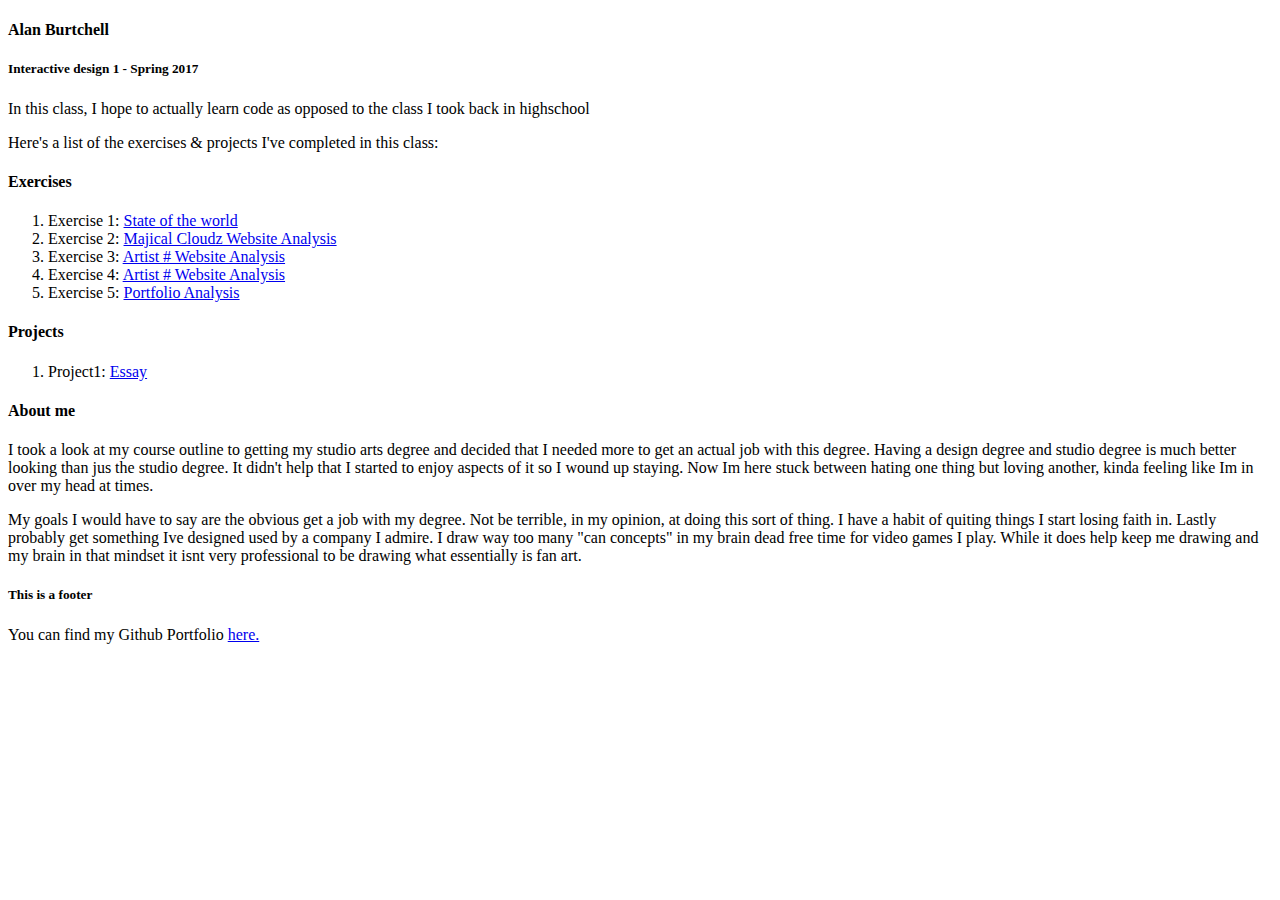
==== index.html @ 80079498 "stuff" ====
<!DOCTYPE html>
<html lang="en">
    <head>
        <title>Alan Burtchell - ID1 SPRING 2017</title>
    </head>
    <body>
        <header>
            <h4>Alan Burtchell</h4>
            <h5>Interactive design 1 - Spring 2017</h5>
            <p>In this class, I hope to actually learn code as opposed to the class I took back in highschool</p>
        </header>
        <p>Here's a list of the exercises & projects I've completed in this class:</p>
        <section>
            <h4>Exercises</h4>
            <ol>
                <li>Exercise 1: <a href="exercises/exercises1.html">State of the world</a></li>
                <li>Exercise 2: <a href="exercises/exercises2.html">Majical Cloudz Website Analysis</a></li>
                <li>Exercise 3: <a href="exercises/exercises3.html">Artist # Website Analysis</a></li>
                <li>Exercise 4: <a href="exercises/exercises4.html">Artist # Website Analysis</a></li>
                <li>Exercise 5: <a href="exercises/Website%20Analysis.html"> Portfolio Analysis</a></li>
            </ol>
        </section>
        <section>
            <h4>Projects</h4>
            <ol>
                <li>Project1: <a href="project1/index.html">Essay</a></li>
            </ol>
        </section>
        <section>
            <h4>About me</h4>
            <p>I took a look at my course outline to getting my studio arts degree and decided that I needed more to get an actual job with this degree. Having a design degree and studio degree is much better looking than jus the studio degree. It didn't help that I started to enjoy aspects of it so I wound up staying. Now Im here stuck between hating one thing but loving another, kinda feeling like Im in over my head at times.</p>
            <p>My goals I would have to say are the obvious get a job with my degree. Not be terrible, in my opinion, at doing this sort of thing. I have a habit of quiting things I start losing faith in. Lastly probably get something Ive designed used by a company I admire. I draw way too many "can concepts" in my brain dead free time for video games I play. While it does help keep me drawing and my brain in that mindset it isnt very professional to be drawing what essentially is fan art.</p>
        </section>
        <footer>
            <h5>This is a footer</h5>
            <p>You can find my Github Portfolio <a href="http://github.com/alanburtchell" target="_blank">here.</a></p>
        </footer>
    </body>
</html>
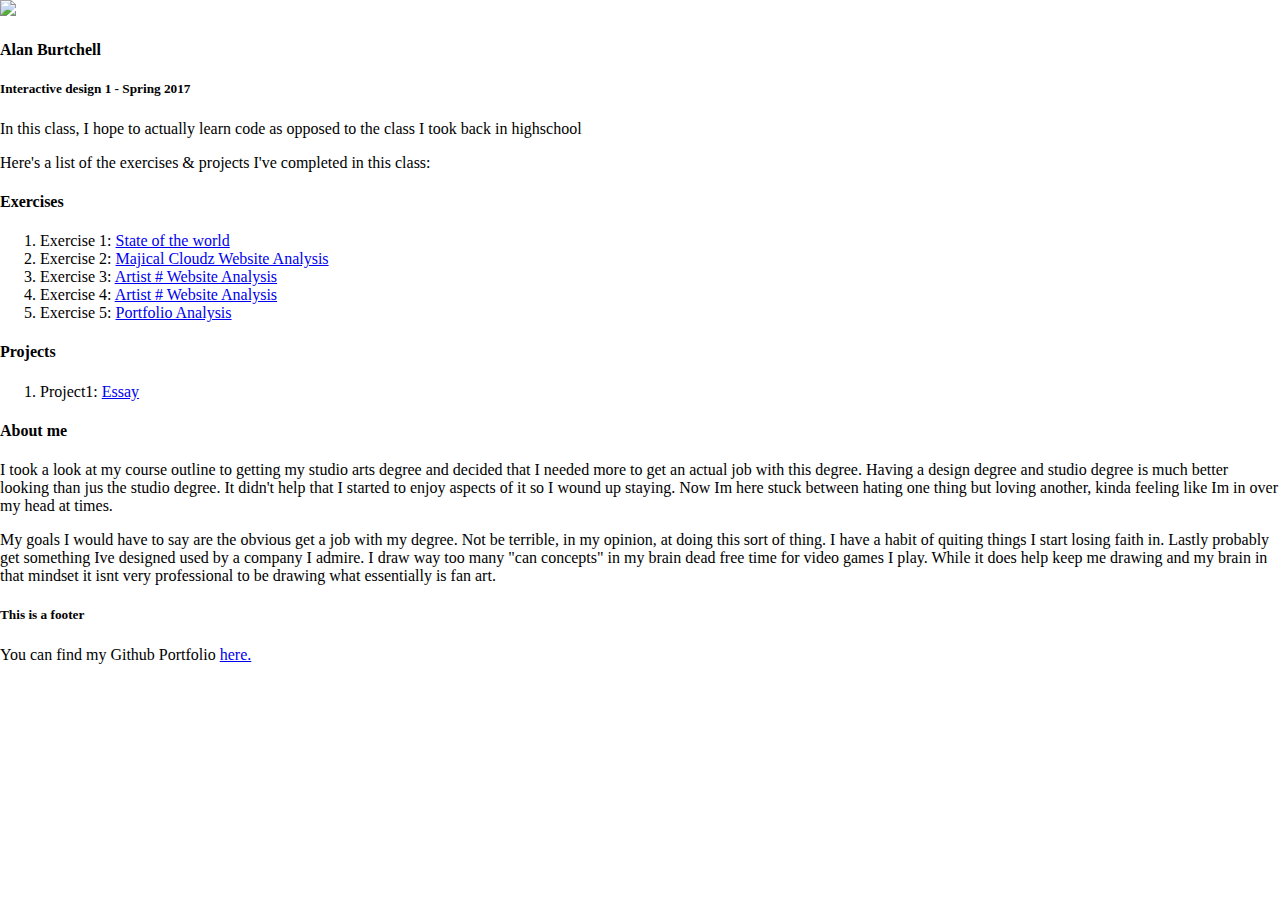
==== commit 7ec3c912: "Today I made changes, the end" ====
--- a/index.html
+++ b/index.html
@@ -2,9 +2,11 @@
 <html lang="en">
     <head>
         <title>Alan Burtchell - ID1 SPRING 2017</title>
+        <link rel="stylesheet" href="index.css"> 
     </head>
     <body>
         <header>
+            <img src="../id1stuff/project1/images/header-image-starter.png">
             <h4>Alan Burtchell</h4>
             <h5>Interactive design 1 - Spring 2017</h5>
             <p>In this class, I hope to actually learn code as opposed to the class I took back in highschool</p>
--- a/index.css
+++ b/index.css
@@ -0,0 +1,23 @@
+/* DESKTOP LAYOUT */
+
+body {
+    margin: 0;
+}
+
+img {
+    width: 100%;
+}
+
+/* MOBILE LAYOUT */
+
+@media only screen and (max-width:500px) {
+    
+    body {
+        width: 80%;
+        padding: 2% 2%;
+    }
+    img {
+        width: 80%;
+    }
+    
+}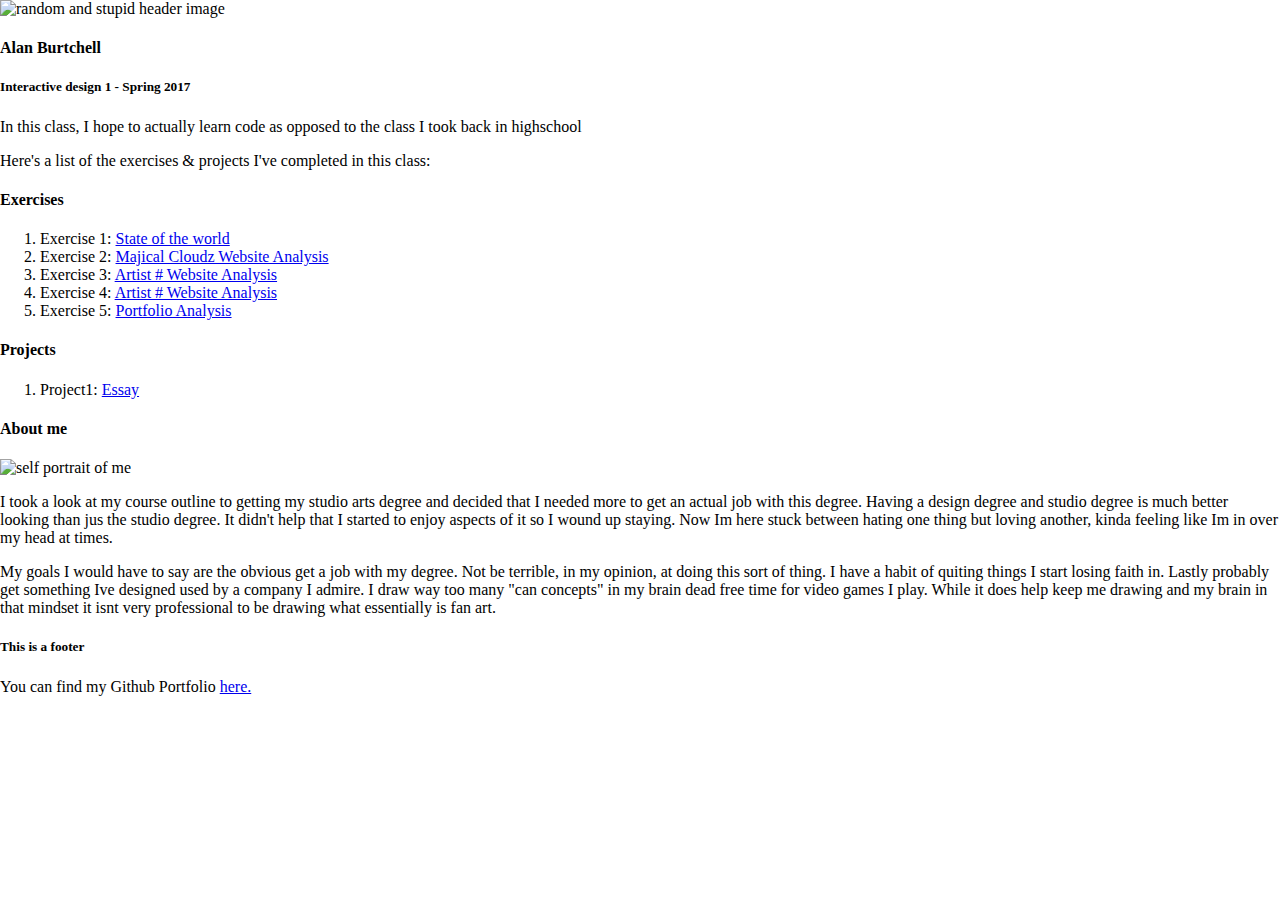
==== commit 6cacbc7f: "more" ====
--- a/index.html
+++ b/index.html
@@ -6,7 +6,7 @@
     </head>
     <body>
         <header>
-            <img src="../id1stuff/project1/images/header-image-starter.png">
+            <img src="../id1stuff/project1/images/header-image-starter.png" alt="random and stupid header image" id="headerimage">
             <h4>Alan Burtchell</h4>
             <h5>Interactive design 1 - Spring 2017</h5>
             <p>In this class, I hope to actually learn code as opposed to the class I took back in highschool</p>
@@ -30,6 +30,7 @@
         </section>
         <section>
             <h4>About me</h4>
+            <img src="../id1stuff/project1/images/picture%20for%20coding%20thing.pdf" alt="self portrait of me" id="me">
             <p>I took a look at my course outline to getting my studio arts degree and decided that I needed more to get an actual job with this degree. Having a design degree and studio degree is much better looking than jus the studio degree. It didn't help that I started to enjoy aspects of it so I wound up staying. Now Im here stuck between hating one thing but loving another, kinda feeling like Im in over my head at times.</p>
             <p>My goals I would have to say are the obvious get a job with my degree. Not be terrible, in my opinion, at doing this sort of thing. I have a habit of quiting things I start losing faith in. Lastly probably get something Ive designed used by a company I admire. I draw way too many "can concepts" in my brain dead free time for video games I play. While it does help keep me drawing and my brain in that mindset it isnt very professional to be drawing what essentially is fan art.</p>
         </section>
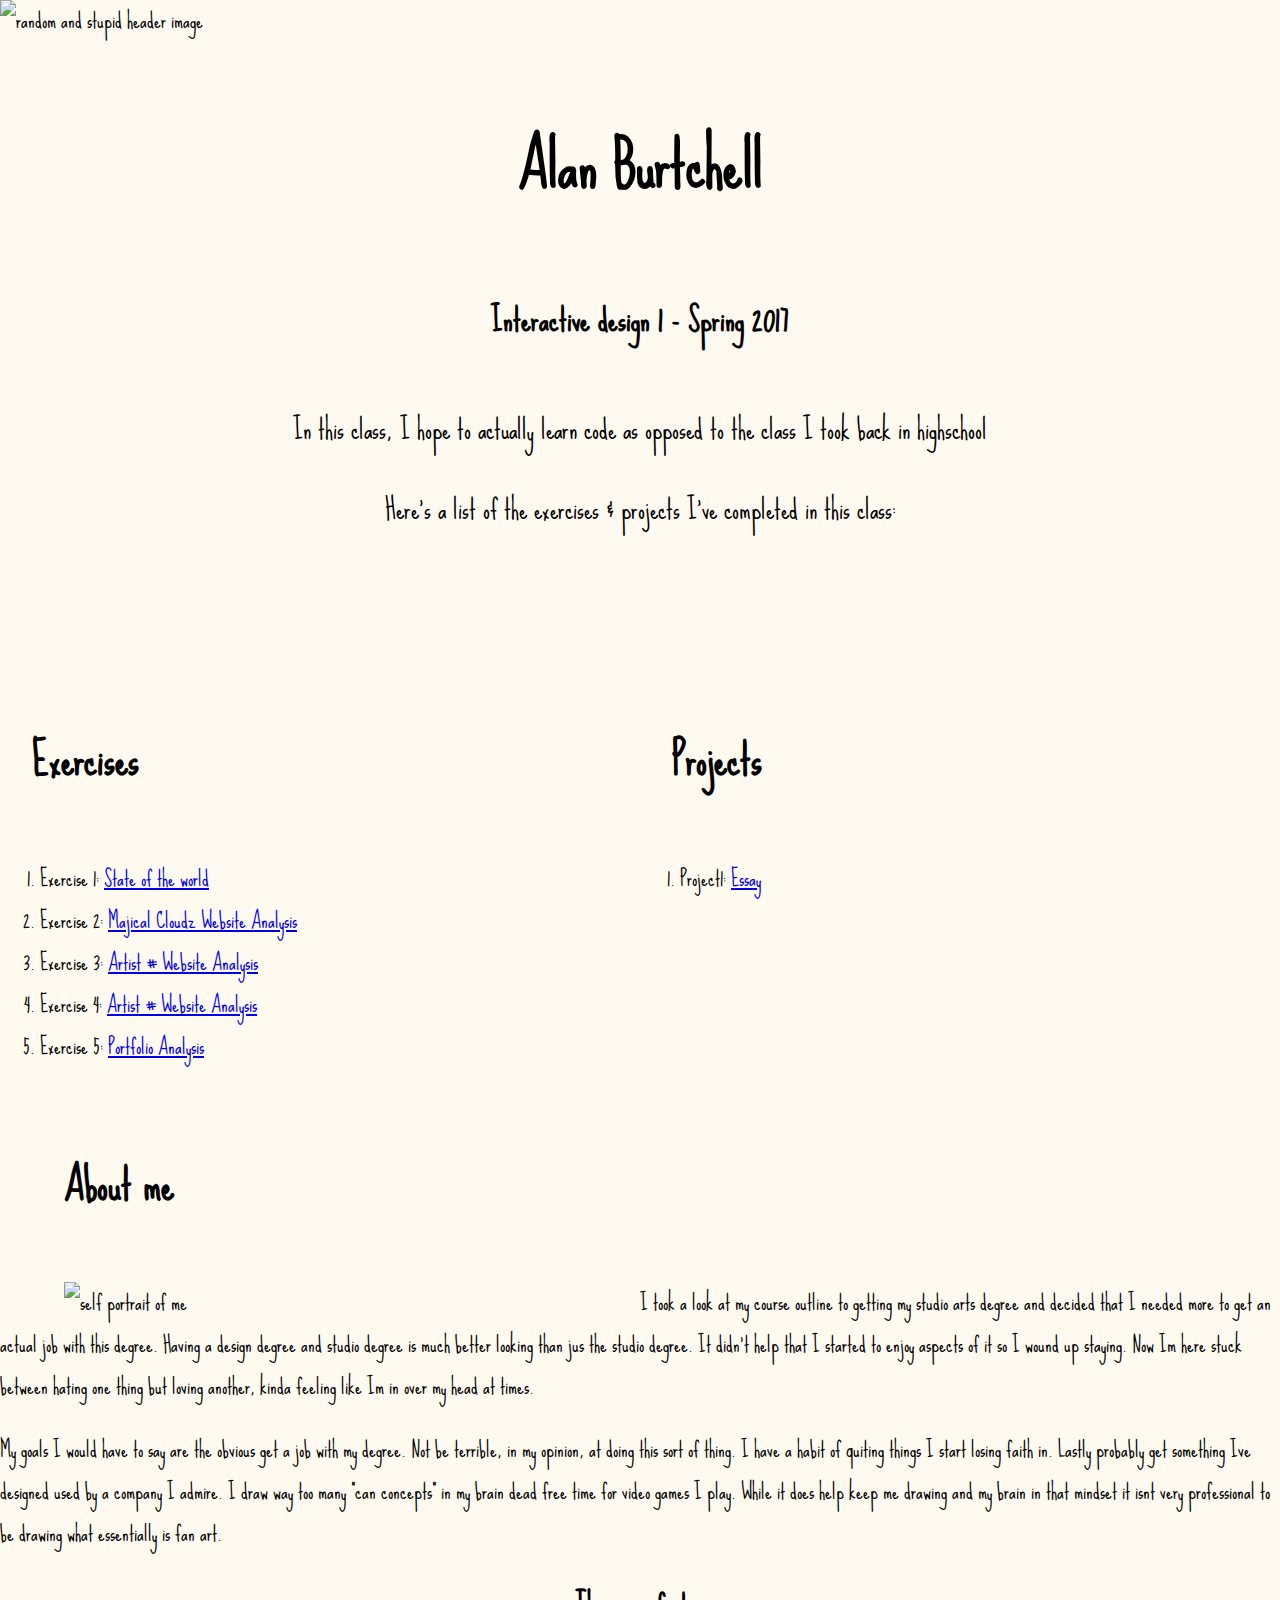
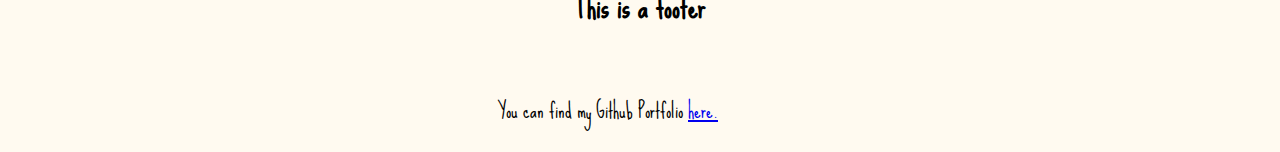
==== commit e4103820: "more stoooooof" ====
--- a/index.html
+++ b/index.html
@@ -4,14 +4,15 @@
         <title>Alan Burtchell - ID1 SPRING 2017</title>
         <link rel="stylesheet" href="index.css"> 
     </head>
+    <link href="https://fonts.googleapis.com/css?family=Sue+Ellen+Francisco" rel="stylesheet">
     <body>
         <header>
             <img src="../id1stuff/project1/images/header-image-starter.png" alt="random and stupid header image" id="headerimage">
-            <h4>Alan Burtchell</h4>
+            <h3>Alan Burtchell</h3>
             <h5>Interactive design 1 - Spring 2017</h5>
-            <p>In this class, I hope to actually learn code as opposed to the class I took back in highschool</p>
+            <p id="paragraph1">In this class, I hope to actually learn code as opposed to the class I took back in highschool</p>
         </header>
-        <p>Here's a list of the exercises & projects I've completed in this class:</p>
+        <p id="paragraph2">Here's a list of the exercises & projects I've completed in this class:</p>
         <section>
             <h4>Exercises</h4>
             <ol>
@@ -28,15 +29,15 @@
                 <li>Project1: <a href="project1/index.html">Essay</a></li>
             </ol>
         </section>
-        <section>
+        <section id="aboutmestoof">
             <h4>About me</h4>
             <img src="../id1stuff/project1/images/picture%20for%20coding%20thing.pdf" alt="self portrait of me" id="me">
-            <p>I took a look at my course outline to getting my studio arts degree and decided that I needed more to get an actual job with this degree. Having a design degree and studio degree is much better looking than jus the studio degree. It didn't help that I started to enjoy aspects of it so I wound up staying. Now Im here stuck between hating one thing but loving another, kinda feeling like Im in over my head at times.</p>
-            <p>My goals I would have to say are the obvious get a job with my degree. Not be terrible, in my opinion, at doing this sort of thing. I have a habit of quiting things I start losing faith in. Lastly probably get something Ive designed used by a company I admire. I draw way too many "can concepts" in my brain dead free time for video games I play. While it does help keep me drawing and my brain in that mindset it isnt very professional to be drawing what essentially is fan art.</p>
+            <p id="whyitookthisclass">I took a look at my course outline to getting my studio arts degree and decided that I needed more to get an actual job with this degree. Having a design degree and studio degree is much better looking than jus the studio degree. It didn't help that I started to enjoy aspects of it so I wound up staying. Now Im here stuck between hating one thing but loving another, kinda feeling like Im in over my head at times.</p>
+            <p id="mygoals">My goals I would have to say are the obvious get a job with my degree. Not be terrible, in my opinion, at doing this sort of thing. I have a habit of quiting things I start losing faith in. Lastly probably get something Ive designed used by a company I admire. I draw way too many "can concepts" in my brain dead free time for video games I play. While it does help keep me drawing and my brain in that mindset it isnt very professional to be drawing what essentially is fan art.</p>
         </section>
         <footer>
             <h5>This is a footer</h5>
-            <p>You can find my Github Portfolio <a href="http://github.com/alanburtchell" target="_blank">here.</a></p>
+            <p id="githubplug">You can find my Github Portfolio <a href="http://github.com/alanburtchell" target="_blank">here.</a></p>
         </footer>
     </body>
 </html>--- a/index.css
+++ b/index.css
@@ -1,11 +1,82 @@
 /* DESKTOP LAYOUT */
 
 body {
+    font-family: 'Sue Ellen Francisco', cursive;
     margin: 0;
+    background-color: floralwhite;
+    font-size: 130%;
+}
+
+h3 {
+    font-size: 300%;
+    text-align: center;
+}
+
+h4 {
+    margin-left: 5%;
+    font-size: 200%;
+}
+
+h5 {
+    font-size: 150%;
+    text-align: center;
+}
+
+section {
+    float: left;
+    display: inline-block;
+    width: 50%;
+}
+
+section#aboutmestoof {
+    width: 100%;
+}
+
+p#whyitookthisclass {
+    margin-right: 5%;
+    width: 100%;
+}
+
+p#mygoals {
+    width: 100%;
+    margin-right: 5%;
+}
+
+p#paragraph1 {
+    text-align: center;
+    font-size: 130%;
+}
+
+p#paragraph2 {
+    margin-bottom: 10%;
+    text-align: center;
+    font-size: 130%;
+}
+
+p#githubplug {
+    text-align: center;
+    margin-right: 5%;
+}
+
+footer {
+    clear: both;
+    position: relative;
+    display: block;
 }
 
 img {
     width: 100%;
+}
+
+img#headerimage {
+    display: block;
+}
+
+img#me {
+    width: 30%;
+    margin-left: 5%;
+    float: left;
+    margin-right: 15%;
 }
 
 /* MOBILE LAYOUT */
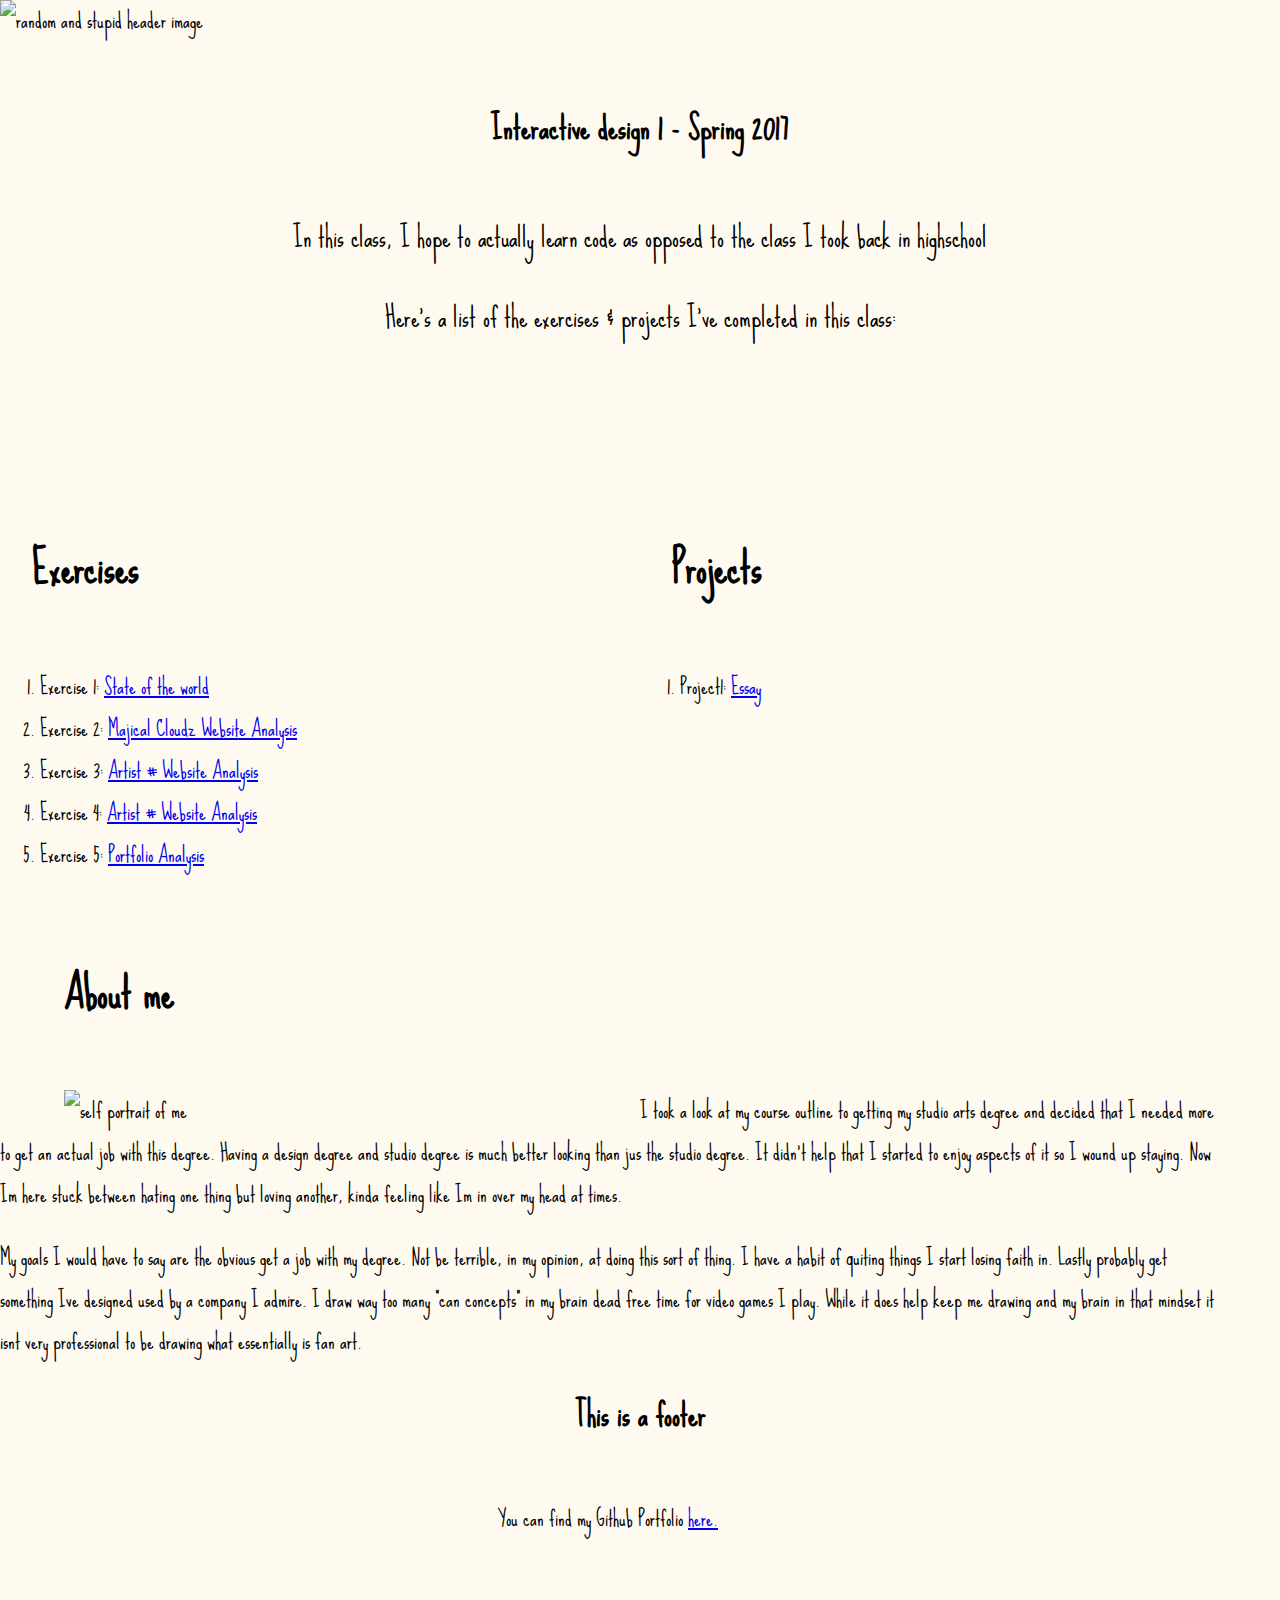
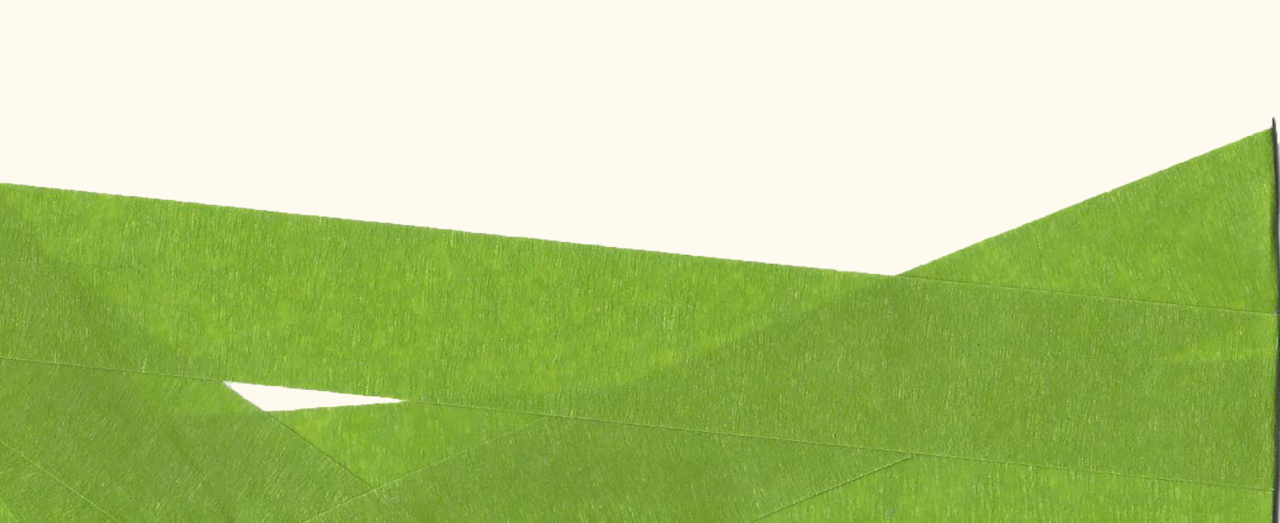
==== commit eed2c12c: "copied all changes from one version that doesn't work to the version that works" ====
--- a/index.html
+++ b/index.html
@@ -39,5 +39,6 @@
             <h5>This is a footer</h5>
             <p id="githubplug">You can find my Github Portfolio <a href="http://github.com/alanburtchell" target="_blank">here.</a></p>
         </footer>
+        <img src="project1/images/Footer-image.png" alt="green tape pattern" id="footerimage">
     </body>
 </html>--- a/index.css
+++ b/index.css
@@ -34,11 +34,11 @@
 
 p#whyitookthisclass {
     margin-right: 5%;
-    width: 100%;
+    width: 95%;
 }
 
 p#mygoals {
-    width: 100%;
+    width: 95%;
     margin-right: 5%;
 }
 
@@ -59,6 +59,7 @@
 }
 
 footer {
+    margin-top: 10%;
     clear: both;
     position: relative;
     display: block;
@@ -70,6 +71,13 @@
 
 img#headerimage {
     display: block;
+    margin-bottom: -15%;
+}
+
+img#footerimage {
+    display: block;
+    margin-bottom: -5%;
+    margin-top: -20%;
 }
 
 img#me {
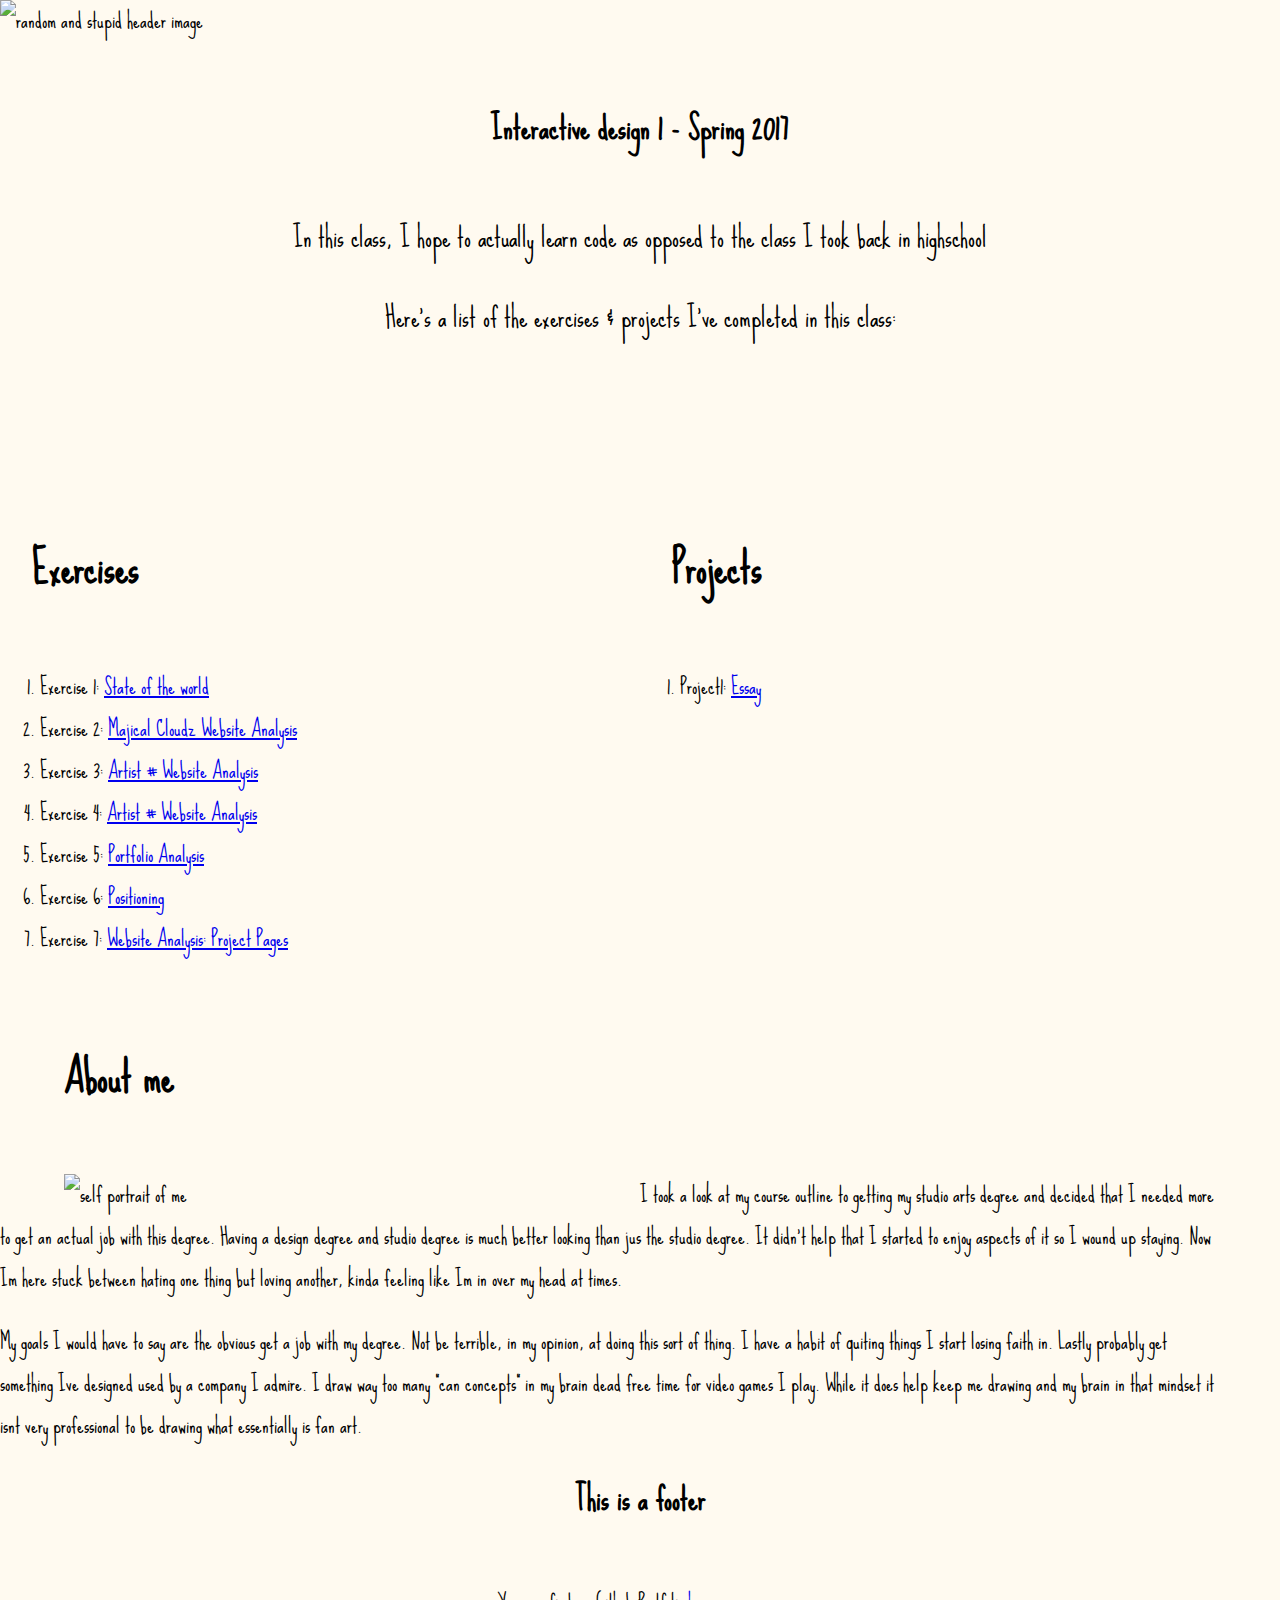
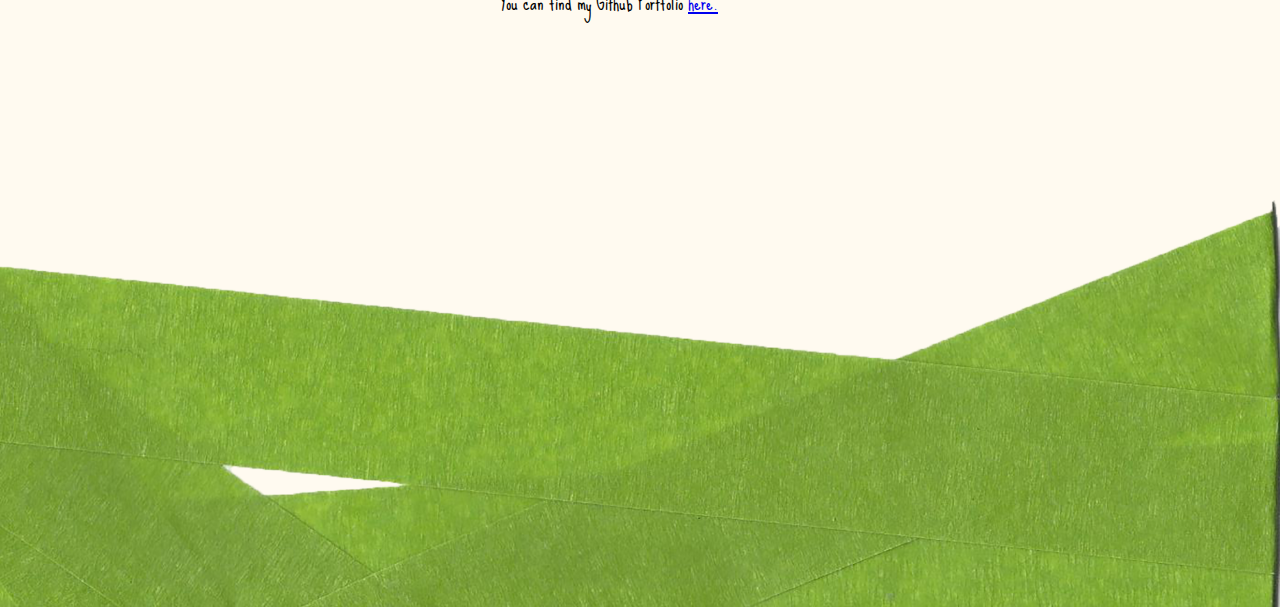
==== commit f67b869e: "vcdhfgjncdgh" ====
--- a/index.html
+++ b/index.html
@@ -21,6 +21,8 @@
                 <li>Exercise 3: <a href="exercises/exercises3.html">Artist # Website Analysis</a></li>
                 <li>Exercise 4: <a href="exercises/exercises4.html">Artist # Website Analysis</a></li>
                 <li>Exercise 5: <a href="exercises/Website%20Analysis.html"> Portfolio Analysis</a></li>
+                <li>Exercise 6: <a href="exercises/Exercise%206.html">Positioning</a></li>
+                <li>Exercise 7: <a href="exercises/exercise%207.html">Website Analysis: Project Pages</a></li>
             </ol>
         </section>
         <section>
--- a/index.css
+++ b/index.css
@@ -92,11 +92,28 @@
 @media only screen and (max-width:500px) {
     
     body {
+        background-image: url(project1/images/sidebar-image.png);
+        background-repeat: no-repeat;
+        background-position: right;
+        background-attachment: fixed;
         width: 80%;
-        padding: 2% 2%;
+        padding: 4% 4%;
     }
+    
+    ol {
+        font-size: 200%;
+    }
+    
     img {
         width: 80%;
     }
     
+    img#footerimage {
+        opacity: 0%;
+    }
+    
+    img#headerimage {
+        opacity: 0%;
+    }
+    
 }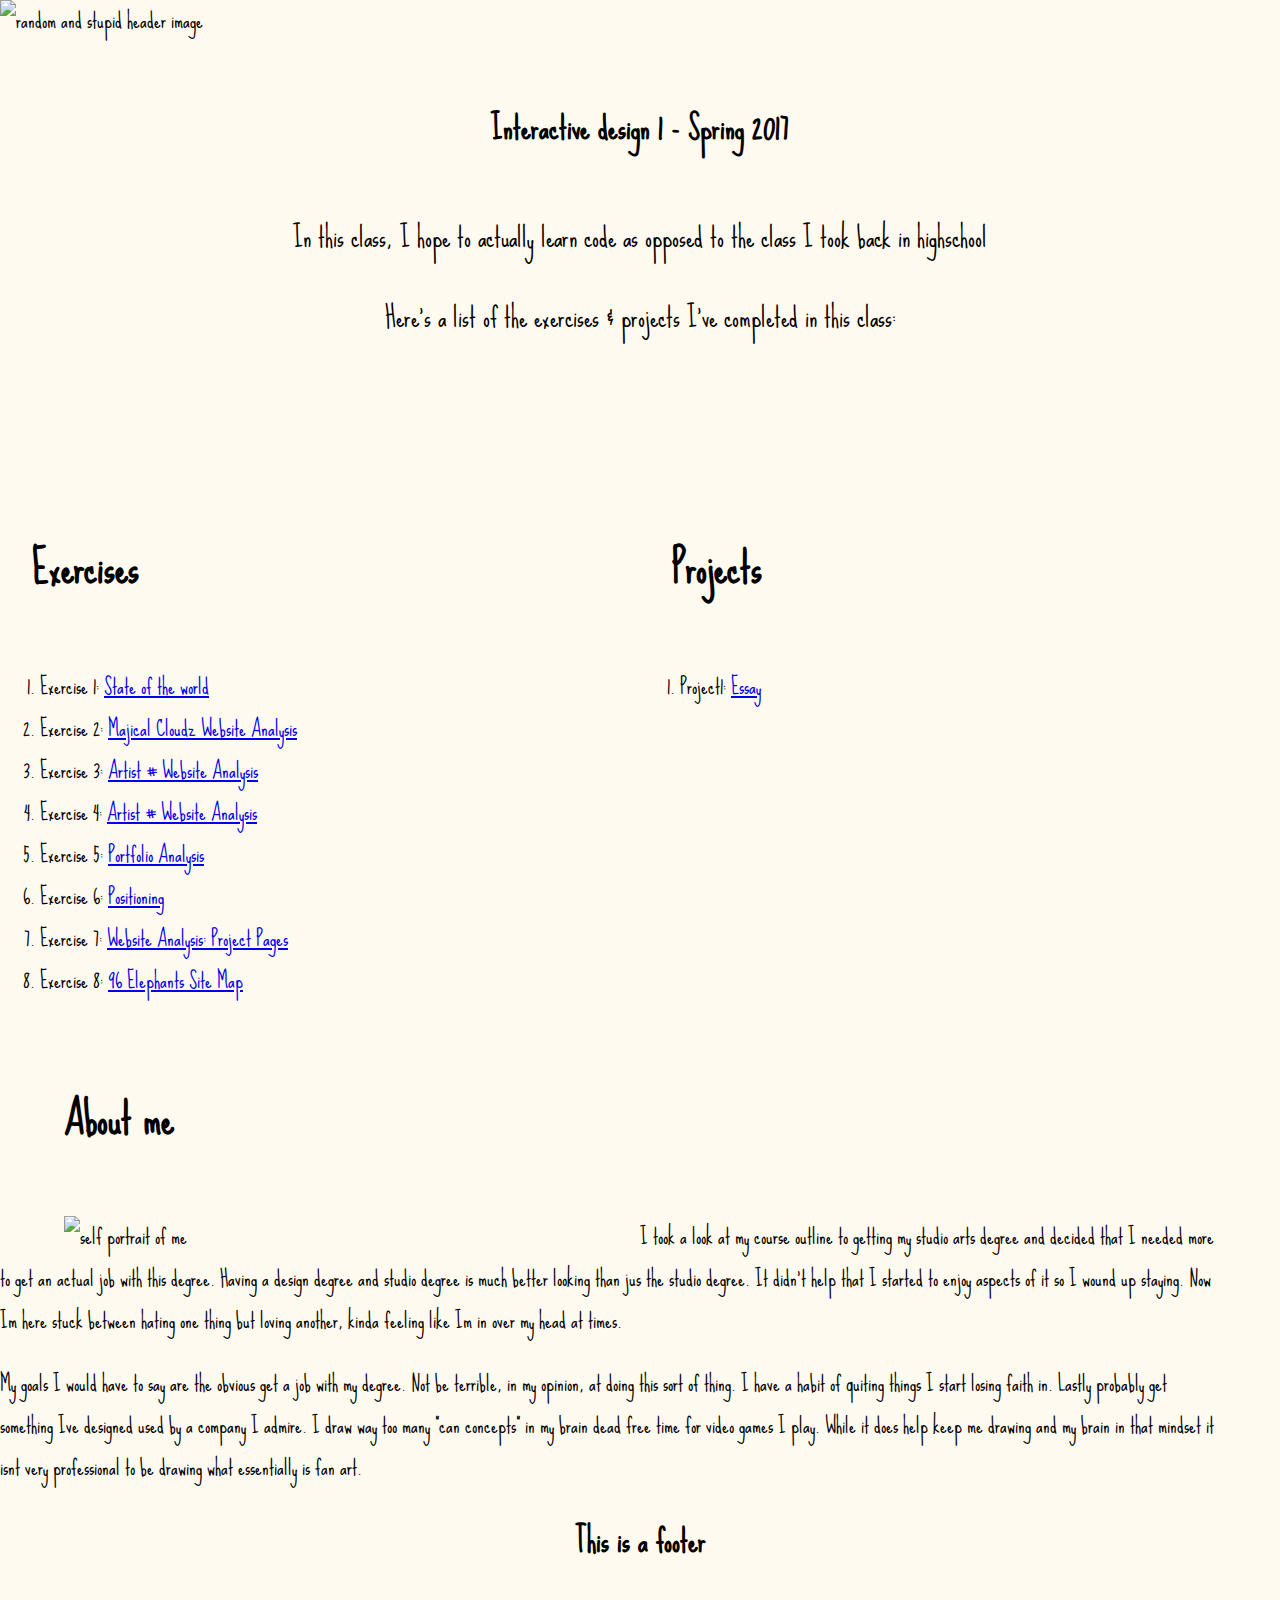
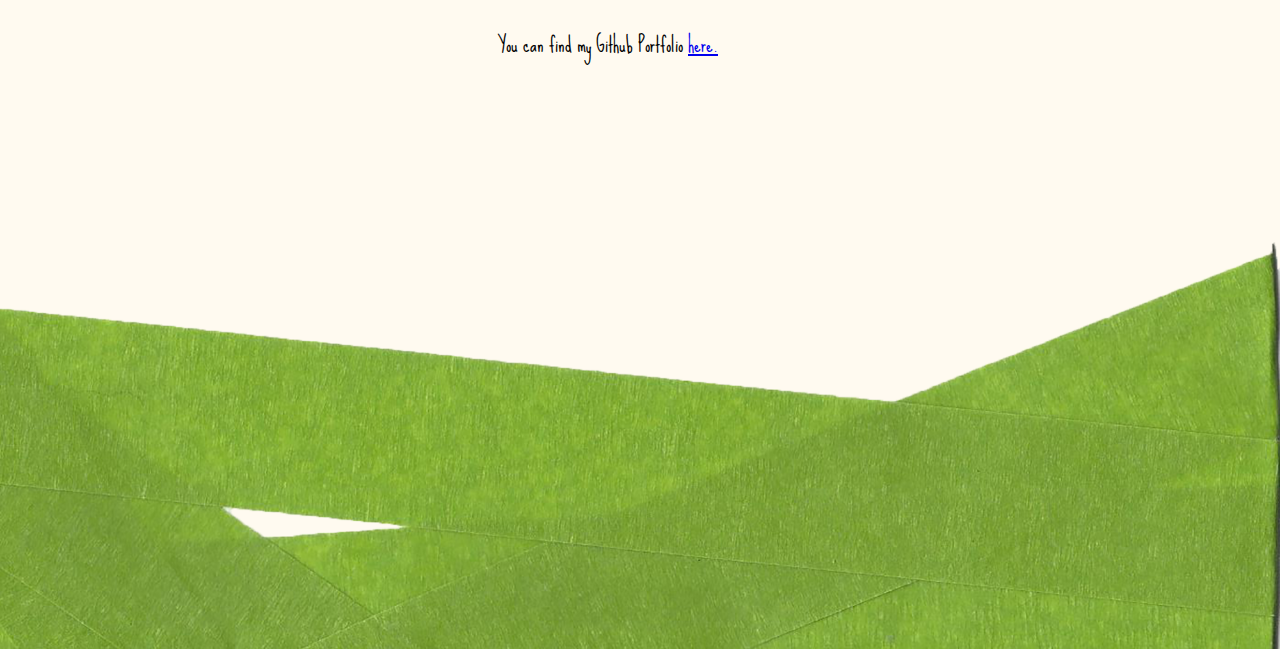
==== commit 801ba552: "Q" ====
--- a/index.html
+++ b/index.html
@@ -23,6 +23,7 @@
                 <li>Exercise 5: <a href="exercises/Website%20Analysis.html"> Portfolio Analysis</a></li>
                 <li>Exercise 6: <a href="exercises/Exercise%206.html">Positioning</a></li>
                 <li>Exercise 7: <a href="exercises/exercise%207.html">Website Analysis: Project Pages</a></li>
+                <li>Exercise 8: <a href="exercises/Exercise%208.pdf" target="_blank">96 Elephants Site Map</a></li>
             </ol>
         </section>
         <section>
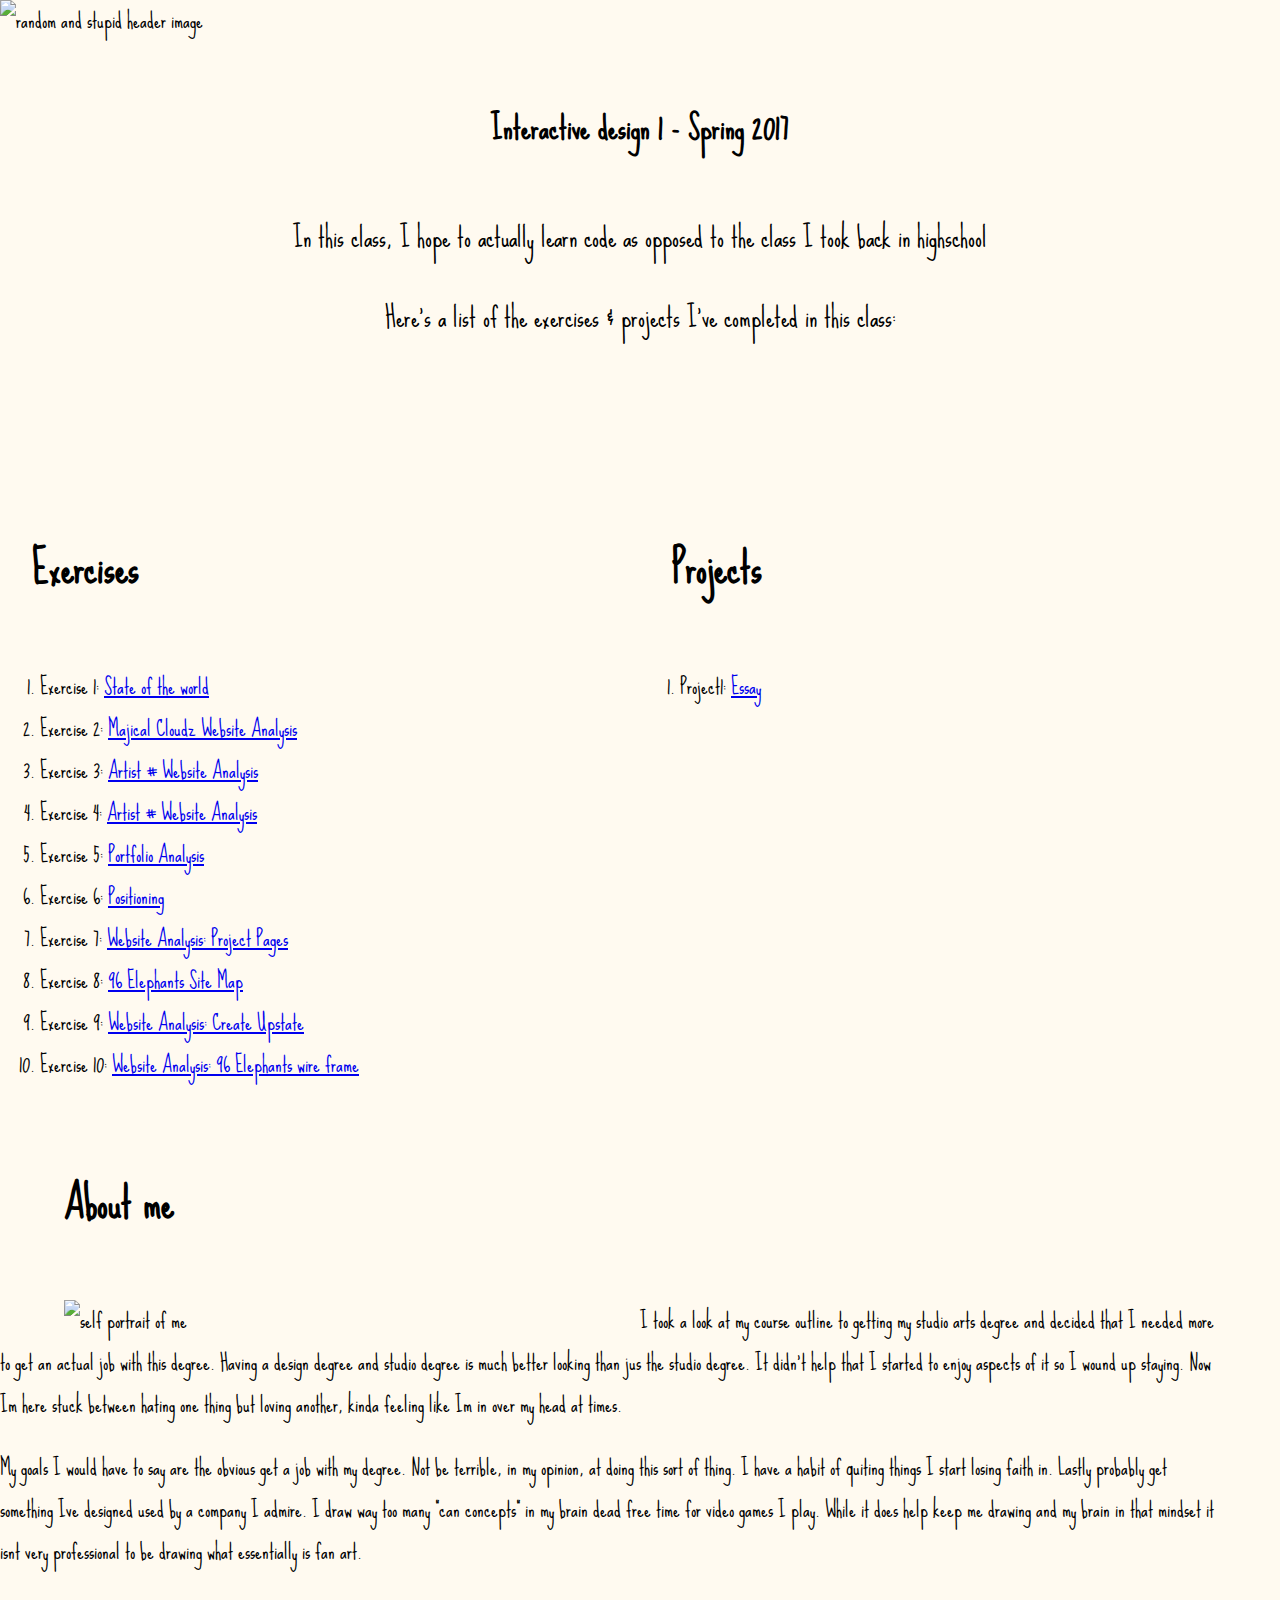
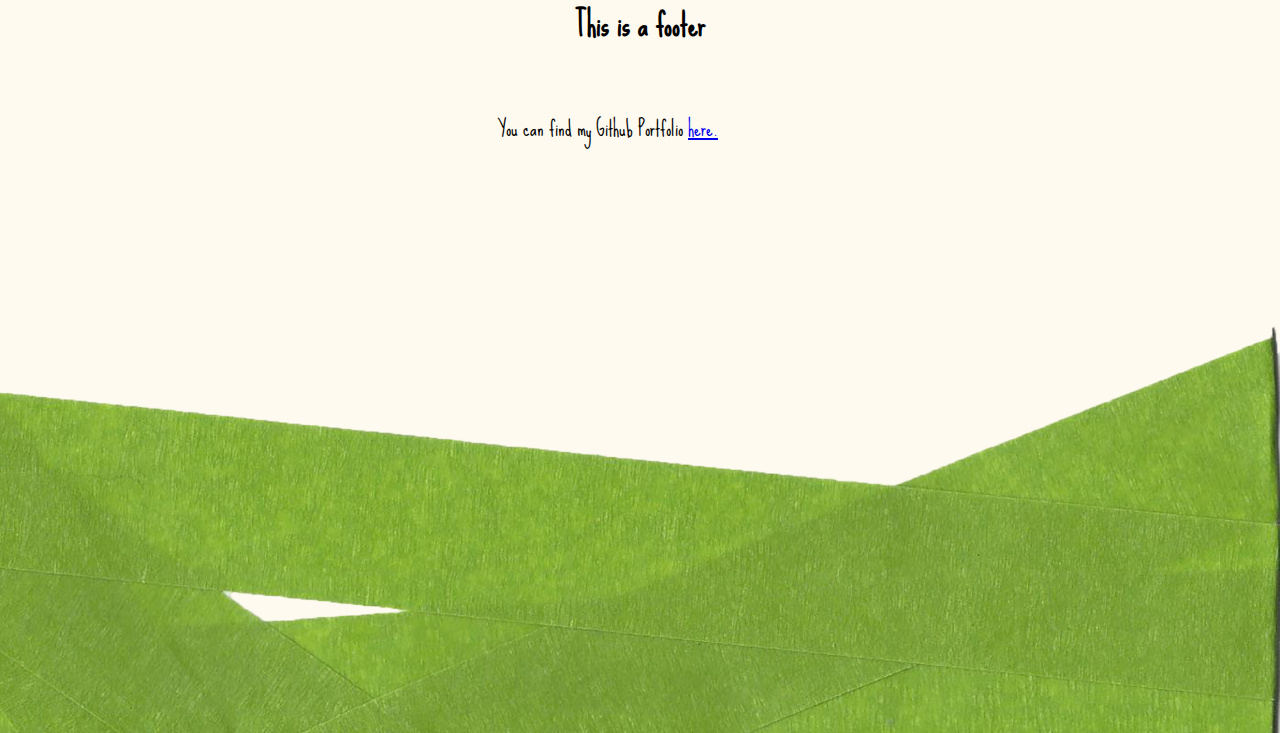
==== commit daa71fcc: "mvv" ====
--- a/index.html
+++ b/index.html
@@ -24,6 +24,8 @@
                 <li>Exercise 6: <a href="exercises/Exercise%206.html">Positioning</a></li>
                 <li>Exercise 7: <a href="exercises/exercise%207.html">Website Analysis: Project Pages</a></li>
                 <li>Exercise 8: <a href="exercises/Exercise%208.pdf" target="_blank">96 Elephants Site Map</a></li>
+                <li>Exercise 9: <a href="exercises/Exercise%209.html">Website Analysis: Create Upstate</a></li>
+                <li>Exercise 10: <a href="exercises/Exercise%2010.ai">Website Analysis: 96 Elephants wire frame</a></li>
             </ol>
         </section>
         <section>
